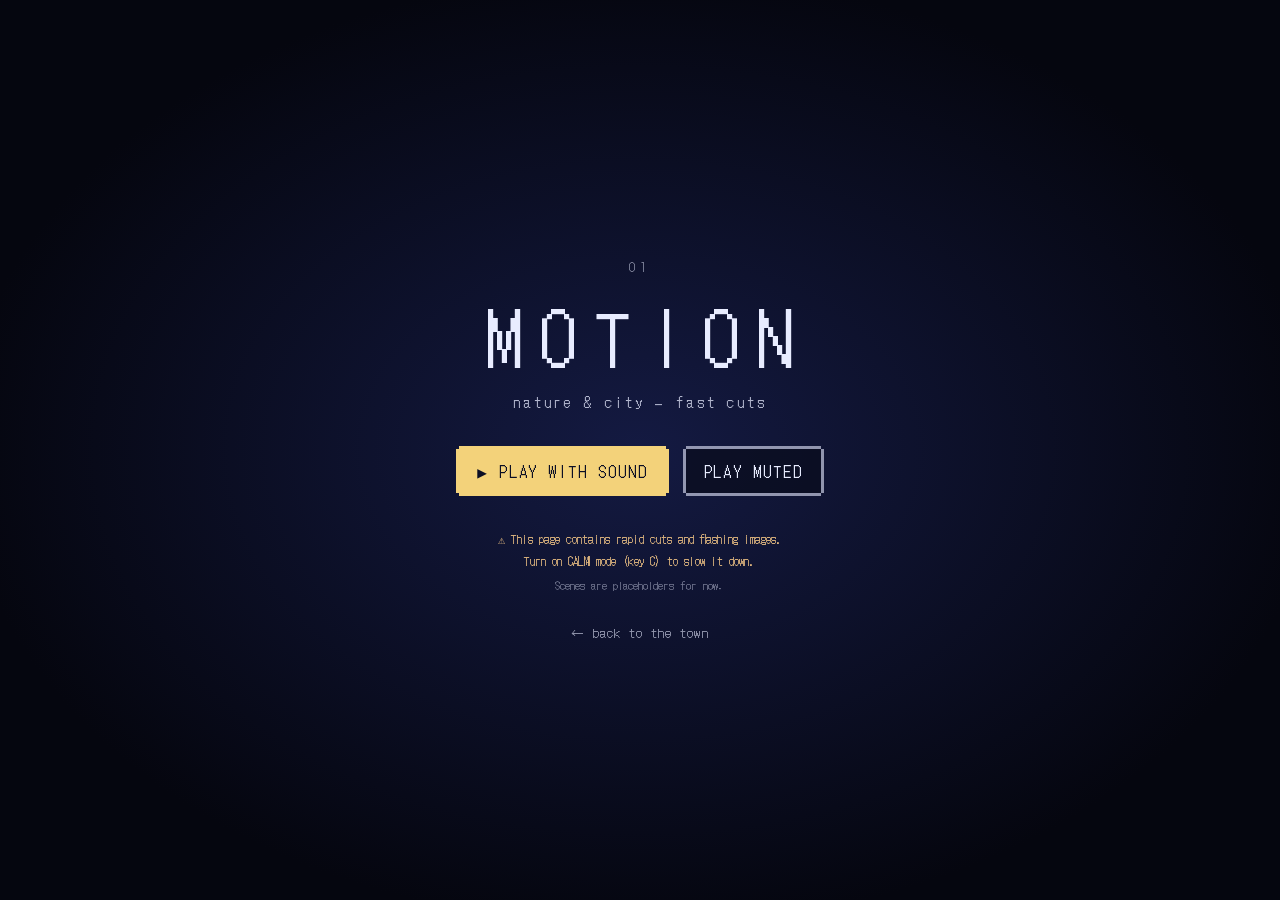
==== motion/index.html @ 94a42b9c "Add pixel-art night town with page list, and MOTION page - Top page: scroll down from the starry sky" ====
<!DOCTYPE html>
<html lang="en">
<head>
  <meta charset="UTF-8">
  <meta name="viewport" content="width=device-width, initial-scale=1.0, viewport-fit=cover">
  <title>MOTION 01 — shinneko22s website</title>
  <link rel="preconnect" href="https://fonts.googleapis.com">
  <link rel="preconnect" href="https://fonts.gstatic.com" crossorigin>
  <link href="https://fonts.googleapis.com/css2?family=DotGothic16&family=Zen+Kaku+Gothic+New:wght@900&display=swap" rel="stylesheet">
  <link rel="stylesheet" href="motion.css?v=1">
</head>
<body>
  <canvas id="stage" aria-label="A sequence of fast-cut landscape scenes with motion graphics"></canvas>

  <!-- 再生前の画面 (音を鳴らすにはクリックが必要なため) -->
  <div class="start" id="start">
    <div class="start__box">
      <p class="start__no">01</p>
      <h1 class="start__title">MOTION</h1>
      <p class="start__sub">nature &amp; city — fast cuts</p>
      <div class="start__buttons">
        <button class="btn btn--main" id="play">▶ PLAY WITH SOUND</button>
        <button class="btn" id="playMuted">PLAY MUTED</button>
      </div>
      <p class="start__warn">⚠ This page contains rapid cuts and flashing images.<br>Turn on CALM mode (key C) to slow it down.</p>
      <p class="start__note">Scenes are placeholders for now.</p>
      <p class="start__loading">loading…</p>
      <a class="start__back" href="../#pages">← back to the town</a>
    </div>
  </div>

  <!-- 操作ボタン (マウスを動かすと出る) -->
  <nav class="ui" id="ui" aria-label="Player controls">
    <a class="btn btn--small" href="../#pages">← TOP</a>
    <button class="btn btn--small" id="btnPause">❚❚ PAUSE</button>
    <button class="btn btn--small" id="btnSound" aria-pressed="false">♪ OFF</button>
    <button class="btn btn--small" id="btnCalm" aria-pressed="false">CALM: OFF</button>
    <button class="btn btn--small" id="btnFull">⛶ FULL</button>
  </nav>

  <script src="config.js?v=1"></script>
  <script src="scenes.js?v=1"></script>
  <script src="motion.js?v=1"></script>
</body>
</html>
---- motion/motion.css ----
html, body {
  margin: 0;
  height: 100%;
  background: #000;
  color: #e8ecff;
  font-family: "DotGothic16", "Courier New", monospace;
  overflow: hidden;
}

#stage {
  position: fixed;
  inset: 0;
  width: 100%;
  height: 100%;
  display: block;
}

.hide-cursor { cursor: none; }

/* ===== ボタン (トップページのカードと同じ角欠け枠) ===== */
.btn {
  --edge: rgba(232, 236, 255, 0.6);
  font: inherit;
  color: inherit;
  background: rgba(10, 12, 30, 0.75);
  border: 0;
  padding: 10px 18px;
  margin: 3px;
  letter-spacing: 0.12em;
  cursor: pointer;
  text-decoration: none;
  box-shadow:
    0 -3px 0 0 var(--edge),
    0 3px 0 0 var(--edge),
    -3px 0 0 0 var(--edge),
    3px 0 0 0 var(--edge);
}

.btn:hover,
.btn:focus-visible {
  --edge: #f3d27a;
  color: #f3d27a;
  outline: none;
}

.btn--main {
  --edge: #f3d27a;
  color: #0b0e24;
  background: #f3d27a;
}

.btn--main:hover,
.btn--main:focus-visible {
  --edge: #fff;
  color: #0b0e24;
  background: #fff;
}

.btn--small {
  padding: 6px 10px;
  font-size: 0.75rem;
}

.btn:disabled { opacity: 0.4; cursor: default; }

/* ===== 再生前の画面 ===== */
.start {
  position: fixed;
  inset: 0;
  display: grid;
  place-items: center;
  background: radial-gradient(ellipse at center, #141a42 0%, #05060f 75%);
  text-align: center;
  padding: 20px;
}

.start[hidden] { display: none; }

.start__no {
  margin: 0;
  font-size: 0.8rem;
  letter-spacing: 0.4em;
  opacity: 0.5;
}

.start__title {
  margin: 6px 0 4px;
  font-weight: normal;
  font-size: clamp(2.4rem, 9vw, 4.5rem);
  letter-spacing: 0.25em;
  margin-right: -0.25em;
}

.start__sub {
  margin: 0 0 34px;
  font-size: 0.9rem;
  letter-spacing: 0.2em;
  opacity: 0.75;
}

.start__buttons {
  display: flex;
  flex-wrap: wrap;
  justify-content: center;
  gap: 14px;
}

.start__warn {
  margin: 32px 0 6px;
  font-size: 0.75rem;
  line-height: 1.8;
  color: #ffcf8a;
  opacity: 0.85;
}

.start__note {
  margin: 0 0 26px;
  font-size: 0.7rem;
  opacity: 0.45;
}

.start__loading {
  display: none;
  margin: 0 0 20px;
  font-size: 0.8rem;
  letter-spacing: 0.3em;
  animation: pulse 1s steps(2, jump-none) infinite;
}

.start--loading .start__loading { display: block; }

@keyframes pulse {
  50% { opacity: 0.3; }
}

.start__back {
  color: inherit;
  font-size: 0.8rem;
  opacity: 0.6;
  text-decoration: none;
  letter-spacing: 0.1em;
}

.start__back:hover { opacity: 1; color: #f3d27a; }

/* ===== 再生中の操作ボタン ===== */
.ui {
  position: fixed;
  left: 50%;
  bottom: calc(40px + env(safe-area-inset-bottom));
  transform: translateX(-50%);
  display: flex;
  flex-wrap: wrap;
  justify-content: center;
  gap: 8px;
  opacity: 0;
  pointer-events: none;
  transition: opacity 0.3s;
  width: max-content;
  max-width: calc(100vw - 24px);
}

.ui--show {
  opacity: 1;
  pointer-events: auto;
}

/* 再生前は出さない */
.start:not([hidden]) ~ .ui { display: none; }
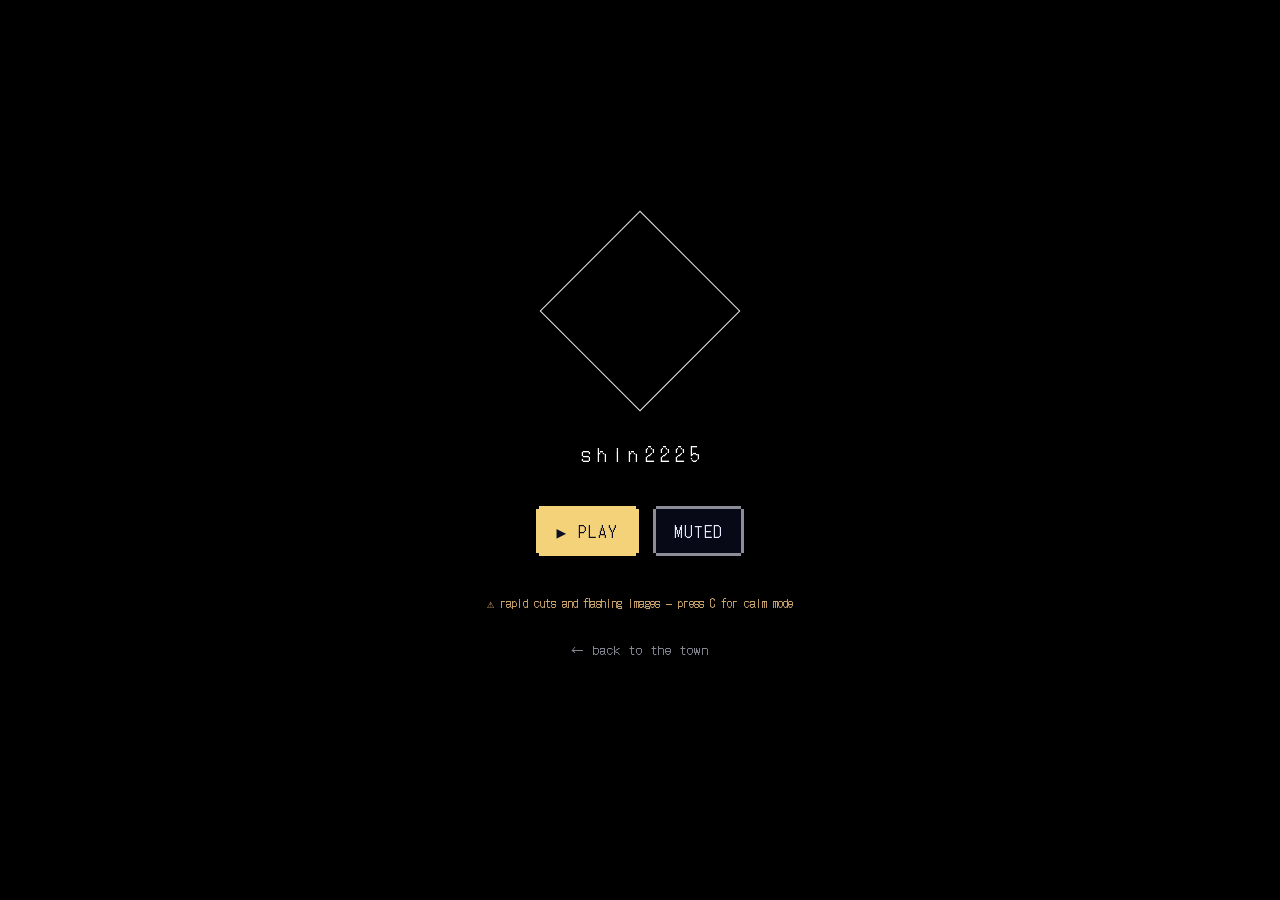
==== commit 5c29c97a: "MOTION: use CC0 / public-domain photos, diamond intro, remove most text - Sample scenes are now CC0 " ====
--- a/motion/index.html
+++ b/motion/index.html
@@ -3,28 +3,26 @@
 <head>
   <meta charset="UTF-8">
   <meta name="viewport" content="width=device-width, initial-scale=1.0, viewport-fit=cover">
-  <title>MOTION 01 — shinneko22s website</title>
+  <title>MOTION — shinneko22s website</title>
   <link rel="preconnect" href="https://fonts.googleapis.com">
   <link rel="preconnect" href="https://fonts.gstatic.com" crossorigin>
-  <link href="https://fonts.googleapis.com/css2?family=DotGothic16&family=Zen+Kaku+Gothic+New:wght@900&display=swap" rel="stylesheet">
-  <link rel="stylesheet" href="motion.css?v=1">
+  <link href="https://fonts.googleapis.com/css2?family=DotGothic16&display=swap" rel="stylesheet">
+  <link rel="stylesheet" href="motion.css?v=2">
 </head>
 <body>
-  <canvas id="stage" aria-label="A sequence of fast-cut landscape scenes with motion graphics"></canvas>
+  <canvas id="stage" aria-label="A sequence of fast-cut photos of nature and cities with motion graphics"></canvas>
 
   <!-- 再生前の画面 (音を鳴らすにはクリックが必要なため) -->
   <div class="start" id="start">
     <div class="start__box">
-      <p class="start__no">01</p>
-      <h1 class="start__title">MOTION</h1>
-      <p class="start__sub">nature &amp; city — fast cuts</p>
+      <div class="start__diamond" aria-hidden="true"></div>
+      <p class="start__name">shin2225</p>
       <div class="start__buttons">
-        <button class="btn btn--main" id="play">▶ PLAY WITH SOUND</button>
-        <button class="btn" id="playMuted">PLAY MUTED</button>
+        <button class="btn btn--main" id="play">▶ PLAY</button>
+        <button class="btn" id="playMuted">MUTED</button>
       </div>
-      <p class="start__warn">⚠ This page contains rapid cuts and flashing images.<br>Turn on CALM mode (key C) to slow it down.</p>
-      <p class="start__note">Scenes are placeholders for now.</p>
-      <p class="start__loading">loading…</p>
+      <p class="start__warn">⚠ rapid cuts and flashing images — press C for calm mode</p>
+      <p class="start__loading" id="loading">loading…</p>
       <a class="start__back" href="../#pages">← back to the town</a>
     </div>
   </div>
@@ -38,8 +36,8 @@
     <button class="btn btn--small" id="btnFull">⛶ FULL</button>
   </nav>
 
-  <script src="config.js?v=1"></script>
-  <script src="scenes.js?v=1"></script>
-  <script src="motion.js?v=1"></script>
+  <script src="config.js?v=2"></script>
+  <script src="scenes.js?v=2"></script>
+  <script src="motion.js?v=2"></script>
 </body>
 </html>
--- a/motion/motion.css
+++ b/motion/motion.css
@@ -69,33 +69,28 @@
   inset: 0;
   display: grid;
   place-items: center;
-  background: radial-gradient(ellipse at center, #141a42 0%, #05060f 75%);
+  background: #000;
   text-align: center;
   padding: 20px;
 }
 
 .start[hidden] { display: none; }
 
-.start__no {
-  margin: 0;
-  font-size: 0.8rem;
-  letter-spacing: 0.4em;
-  opacity: 0.5;
+/* 対角線が縦横に乗る正方形 = 45°回した正方形 */
+.start__diamond {
+  width: min(20vmin, 140px);
+  height: min(20vmin, 140px);
+  margin: 0 auto;
+  border: 1.5px solid rgba(255, 255, 255, 0.9);
+  transform: rotate(45deg);
 }
 
-.start__title {
-  margin: 6px 0 4px;
-  font-weight: normal;
-  font-size: clamp(2.4rem, 9vw, 4.5rem);
-  letter-spacing: 0.25em;
-  margin-right: -0.25em;
-}
-
-.start__sub {
-  margin: 0 0 34px;
-  font-size: 0.9rem;
-  letter-spacing: 0.2em;
-  opacity: 0.75;
+.start__name {
+  margin: calc(min(20vmin, 140px) * 0.21 + 30px) 0 40px;
+  font-size: 1.1rem;
+  letter-spacing: 0.35em;
+  margin-right: -0.35em;
+  color: #fff;
 }
 
 .start__buttons {
@@ -106,17 +101,11 @@
 }
 
 .start__warn {
-  margin: 32px 0 6px;
+  margin: 36px 0 22px;
   font-size: 0.75rem;
   line-height: 1.8;
   color: #ffcf8a;
   opacity: 0.85;
-}
-
-.start__note {
-  margin: 0 0 26px;
-  font-size: 0.7rem;
-  opacity: 0.45;
 }
 
 .start__loading {
